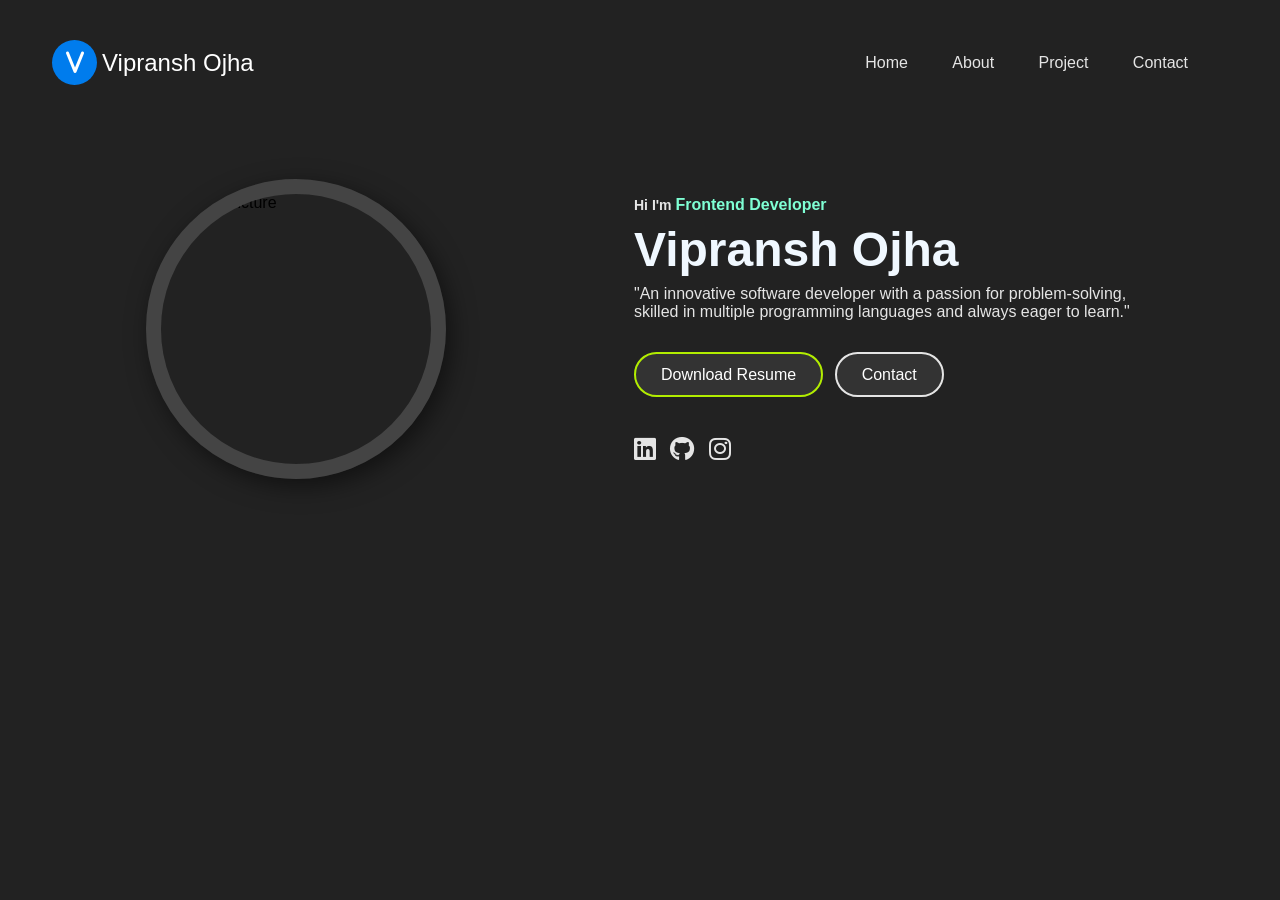
==== Portfolio/index.html @ 18140996 "Create index.html" ====
<!DOCTYPE html>
<html lang="en">

<head>
    <meta charset="UTF-8">
    <meta name="viewport" content="width=device-width, initial-scale=1.0">
    <title>My Portfolio</title>
    <link rel="stylesheet" href="style.css">
    <link rel="stylesheet" href="https://cdnjs.cloudflare.com/ajax/libs/font-awesome/6.4.2/css/all.min.css">
</head>

<body>
        <div class="hero-header">
            <div class="wrapper">
                <header>
                    <div class="logo">
                        <i class="fa-solid fa-v"></i>
                        <div class="logo-text">Vipransh Ojha</div>
                    </div>
                    <nav>
                        <div class="togglebtn">
                            <span></span>
                            <span></span>
                            <span></span>
                        </div>
                        <ul class="navlinks">
                            <li><a href="#">Home</a></li>
                            <li><a href="#">About</a></li>
                            <li><a href="#">Project</a></li>
                            <li><a href="#">Contact</a></li>
                        </ul>
                    </nav>
                </header>
                <div class="container">
                    <div class="hero-pic">
                        <img src="assets/PortfolioPic.jpg" alt="Profile Picture">
                    </div>
                    <div class="hero-text">
                        <h5>Hi I'm <span class="input">Frontend Developer</span></h5>
                        <h1>Vipransh Ojha</h1>
                        <p>"An innovative software developer with a passion for problem-solving, 
                            skilled in multiple programming languages and always eager to learn."</p>
                        <div class="btn-group">
                            <a href="#" class="btn active">Download Resume</a>
                            <a href="#" class="btn">Contact</a>
                        </div>
                        <div class="social">
                            <a href="https://www.linkedin.com/in/vipransh-ojha/"><i class="fa-brands fa-linkedin"></i></a>
                            <a href="https://github.com/VipranshOjha"><i class="fa-brands fa-github"></i></a>
                            <a href="https://www.instagram.com/vipranshojha"><i class="fa-brands fa-instagram"></i></a>
                        </div>
                    </div>

                </div>
            </div>
        </div>
    <script src="https://cdnjs.cloudflare.com/ajax/libs/typed.js/2.0.10/typed.js"></script>
    <script>
        // button click show hide navbar
        var togglebtn=document.querySelector(".togglebtn");
        var nav=document.querySelector(".navlinks");
        var links=document.querySelector("navlinks li");

        togglebtn.addEventListener("click",function(){
            this.classList.toggle("click");
            nav.classList.toggle("open");
        })

        var typed=new Typed(".input",{
            strings:["Frontend Developer", "UX Designer", "Web Developer"],
            typedSpeed: 70,
            backSpeed: 70,
            loop: true
        }) 
    </script>
</body>

</html>
---- Portfolio/style.css ----
*{
    box-sizing: border-box;
    padding: 0;
    margin: 0;
    font-family: poppins, sans-serif;
    text-decoration: none;
}

body{
   overflow-x: hidden !important;
}

/* Nav bar */

.hero-header{
   width: 100%;
   height: 100%;
   min-height: 100vh;
   background: #222;
}

.wrapper{
   width: 1280px;
   max-width: 95%;
   margin: 0 auto;
   padding: 0 20px;
}

header{
   padding: 40px 0 30px;
   display: flex;
   justify-content: space-between;
   align-items: center;
   flex-wrap: wrap;
}

.logo{
   display: inline-flex;
   justify-content: center;
   align-items: center;
}

.logo i{
   height: 45px;
   width: 45px;
   background-color: #007ced;
   border-radius: 50%;
   color: #ffffff;
   font-weight: 700;
   font-size: 1.5rem;
   padding: 10px;
   margin-right: 5px;
   cursor: pointer;
   text-align: center;

}

.logo .logo-text{
   font-size: 24px;
   font-weight: 500;
   color: #fff;
}

nav .togglebtn{
   width: 35px;
   height: 35px;
   position: absolute;
   top: 45px;
   right: 3%;
   z-index: 5;
   cursor: pointer;
   display: none;
}

nav .togglebtn span{
   display: block;
   background-color: #007ced;
   margin: 5px 0px;
   width: 100%;
   height: 3px;
   transform: 0.3s;
   transition-property: transform, opacity;
}

nav .navlinks{
   list-style-type: none;
}
nav .navlinks li{
   display: inline-block;
}
nav .navlinks li a{
   color: #e5e5e5;
   margin-right: 2.5rem;
}

/* Container */

.container {
   display: flex;
   justify-content: space-around;
   align-items: center;
   padding-top: 4rem;
}

.container .hero-pic{
   width: 300px;
   height: 300px;
   border-radius: 50%;
   overflow: hidden;
   border: 15px solid #444;
   box-shadow: 5px 7px 25px rgba(0,0,0,0.5);
}

.hero-pic img{
   height: 100%;
   width: 100%;
   transition: 0.5s;
}

.hero-pic img:hover{
   transform: scale(1.75);
}

.hero-text{
   max-width: 500px;
   display: flex;
   flex-direction: column;
   color: #e5e5e5;
}

.hero-text h5{
   color: #e5e5e5;
   font-size: 14px;
}

.hero-text h5 span{
   color: aquamarine;
   font-size: 16px;
}

.hero-text h1{
   padding-top: 0.5rem;
   color: aliceblue;
   font-size: 3rem;
}

.hero-text p{
   padding-top: .5rem;
   color: #e5e5e5;
}

.btn-group{
   margin: 45px 0;
}

.btn-group .btn{
   border-color: #d5d5d5;
   color: #fff;
   background-color: #333;
   padding: 12px 25px;
   margin: 5px 0;
   margin-right: 7px;
   border-radius: 30px;
   border: 2px solid #e5e5e5;
   box-shadow: 0 10px 10 px -8px rgb(0, 0, 0 / 78%);
}

.btn.active{
   border-color: #b2ed00;
}

.hero-text .social i{
   padding-top: 0.5rem;
   color: #e5e5e5;
   font-size: 25px;
   margin-right: 10px;
   transition: 0.5s;
}

/* Responsive */

@media(max-width:930px){

   nav .togglebtn{
       display: initial;
   }
   /* for toggle btn  */
   .click{
       top:45px;
       
   }

   .click span{
       position: absolute;
       margin-top: 12px;
   }

   .click span:first-child{
       transform: rotate(-40deg);
       transition: 0.5s;
   }

   .click span:nth-child(2){
       opacity: 0;
       margin: 0;
   }

   .click span:last-child{
       transform: rotate(45deg);
       transition: 0.5s;
       top: 0;
   }

   nav .navlinks{
       position: absolute;
       top: 110px;
       right: -60%;
       bottom: 0;
       width: 60%;
       height: 30%;
       background-color: #222;
       z-index: 3;
       box-shadow: 5px 13px 50px rgba(0, 0, 0, 0.1);
       transition: 0.5s;
       padding: 25px 0;
   }
   nav .navlinks{
       display: flex;
       flex-direction: column;
   }
   nav .navlinks li a{
       display: block;
       margin-bottom: 15px;
       text-align: center;
   }
   nav .navlinks.open{
       right: 0;
   }
}

@media(max-width:768px){
   .container{
       flex-direction: column;
       padding-top: 40px 0;
   }
   .hero-text{
       padding: 40px 0px;
   }

}
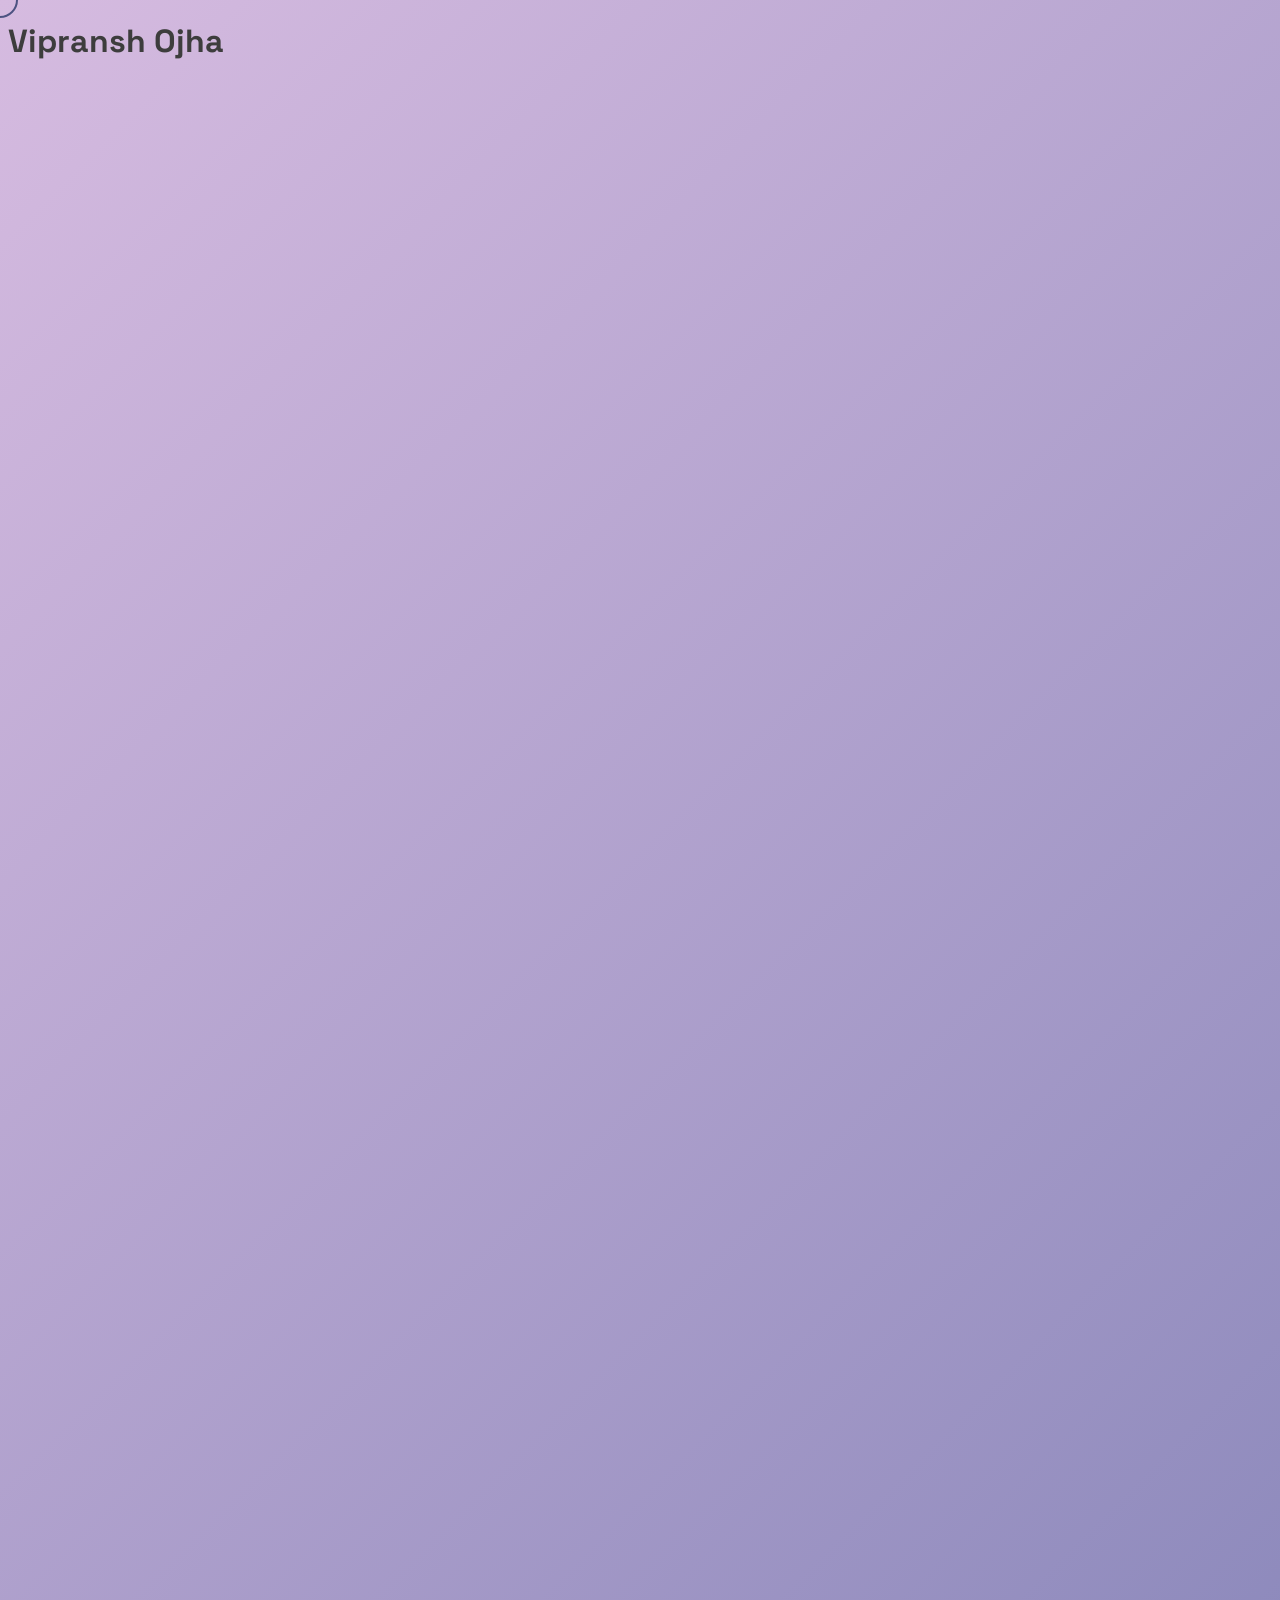
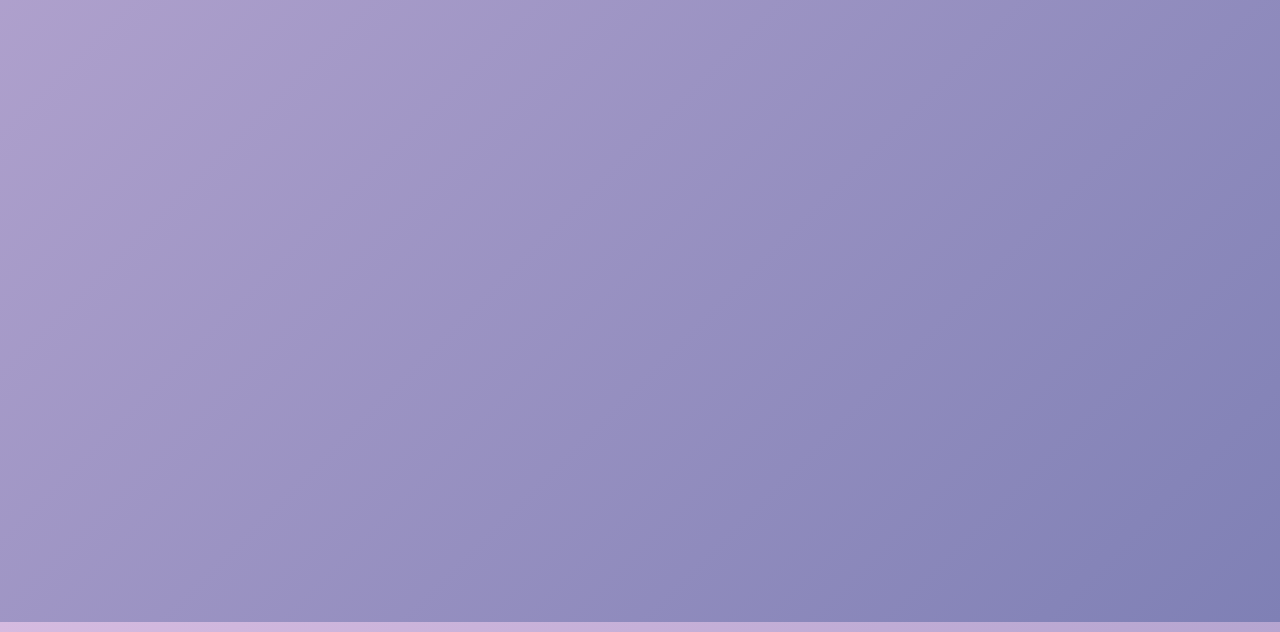
==== commit 6745854f: "Create index.html" ====
--- a/Portfolio/index.html
+++ b/Portfolio/index.html
@@ -1,78 +1,510 @@
 <!DOCTYPE html>
-<html lang="en">
-
+<html lang="en" class="scroll-smooth">
 <head>
-    <meta charset="UTF-8">
-    <meta name="viewport" content="width=device-width, initial-scale=1.0">
-    <title>My Portfolio</title>
-    <link rel="stylesheet" href="style.css">
-    <link rel="stylesheet" href="https://cdnjs.cloudflare.com/ajax/libs/font-awesome/6.4.2/css/all.min.css">
+    <meta charset="UTF-8" />
+    <meta name="viewport" content="width=device-width, initial-scale=1.0" />
+    <title>Vipransh Ojha | Interactive Portfolio</title>
+    <script src="https://cdn.tailwindcss.com"></script>
+    <link rel="preconnect" href="https://fonts.googleapis.com" />
+    <link rel="preconnect" href="https://fonts.gstatic.com" crossorigin />
+    <link
+        href="https://fonts.googleapis.com/css2?family=Roboto+Mono:wght@400;500&family=Space+Grotesk:wght@500;700&display=swap"
+        rel="stylesheet"
+    />
+    <script src="https://unpkg.com/lucide@latest"></script>
+    <script src="https://cdnjs.cloudflare.com/ajax/libs/animejs/3.2.1/anime.min.js"></script>
+<style>
+body {
+    background: linear-gradient(135deg, #d6bbe0 0%, #7f80b5 100%);
+    color: #2D3748;
+    font-family: 'Roboto Mono', monospace;
+    cursor: none;
+}
+.font-space-grotesk {
+    font-family: 'Space Grotesk', sans-serif;
+}
+
+/* Section titles */
+.section-title {
+    color: #3a4a87; /* Softer blue */
+}
+
+/* Sub-headings */
+.project-item h3,
+#experience h3,
+#tech-stack h3 {
+    color: #4a5568; /* Darker for emphasis */
+}
+
+/* Content text */
+.project-item p,
+#about p,
+#experience p {
+    color: #555b6b; /* Darker than before but lighter than sub-headings */
+}
+
+/* Tech stack tags */
+.tech-tag {
+    background-color: #f5f5f5; /* Muted off-white */
+    border: 1px solid #f5f5f5;
+    color: #2D3748;
+    transition: all 0.2s ease;
+    padding: 0.25rem 0.75rem;
+    border-radius: 9999px;
+    font-size: 0.875rem;
+    cursor: none;
+}
+.tech-tag:hover {
+    background-color: #4d5382; /* Vibrant deep slate blue */
+    color: #ffffff;
+    border-color: #4d5382;
+}
+
+.animate-on-scroll {
+    opacity: 0;
+    transform: translateY(30px);
+}
+.hero-title,
+.section-title,
+.project-item h3,
+.project-item p,
+#about p,
+#experience p,
+#tech-stack h3,
+#profiles h3 {
+    cursor: none;
+}
+.letter {
+    display: inline-block;
+    line-height: 1em;
+    transition: transform 0.15s ease-out;
+}
+.initial-opacity-0 .letter {
+    opacity: 0;
+}
+
+/* Project vertical line color */
+.project-item {
+    border-left: 3px solid #4d5382;
+    cursor: none;
+}
+
+/* Custom cursor */
+.custom-cursor {
+    position: fixed;
+    top: 0;
+    left: 0;
+    width: 32px;
+    height: 32px;
+    border: 2px solid #4d5382; /* Same as vertical lines */
+    border-radius: 50%;
+    pointer-events: none;
+    transform: translate(-50%, -50%);
+    transition: width 0.15s ease, height 0.15s ease, border-color 0.15s ease, background-color 0.15s ease;
+    will-change: width, height, border-color, background-color, transform;
+    z-index: 9999;
+}
+.custom-cursor.grow {
+    width: 48px;
+    height: 48px;
+    border-color: #4d5382; /* Same as vertical lines */
+}
+.custom-cursor.text-hover {
+    width: 48px;
+    height: 48px;
+    border-color: #4d5382; /* Same as vertical lines */
+    background-color: rgba(77, 83, 130, 0.2); /* Transparent fill of same color */
+}
+a,
+button {
+    cursor: none;
+}
+</style>
+        
 </head>
-
-<body>
-        <div class="hero-header">
-            <div class="wrapper">
-                <header>
-                    <div class="logo">
-                        <i class="fa-solid fa-v"></i>
-                        <div class="logo-text">Vipransh Ojha</div>
-                    </div>
-                    <nav>
-                        <div class="togglebtn">
-                            <span></span>
-                            <span></span>
-                            <span></span>
-                        </div>
-                        <ul class="navlinks">
-                            <li><a href="#">Home</a></li>
-                            <li><a href="#">About</a></li>
-                            <li><a href="#">Project</a></li>
-                            <li><a href="#">Contact</a></li>
-                        </ul>
-                    </nav>
-                </header>
-                <div class="container">
-                    <div class="hero-pic">
-                        <img src="assets/PortfolioPic.jpg" alt="Profile Picture">
-                    </div>
-                    <div class="hero-text">
-                        <h5>Hi I'm <span class="input">Frontend Developer</span></h5>
-                        <h1>Vipransh Ojha</h1>
-                        <p>"An innovative software developer with a passion for problem-solving, 
-                            skilled in multiple programming languages and always eager to learn."</p>
-                        <div class="btn-group">
-                            <a href="#" class="btn active">Download Resume</a>
-                            <a href="#" class="btn">Contact</a>
-                        </div>
-                        <div class="social">
-                            <a href="https://www.linkedin.com/in/vipransh-ojha/"><i class="fa-brands fa-linkedin"></i></a>
-                            <a href="https://github.com/VipranshOjha"><i class="fa-brands fa-github"></i></a>
-                            <a href="https://www.instagram.com/vipranshojha"><i class="fa-brands fa-instagram"></i></a>
-                        </div>
-                    </div>
-
-                </div>
+<body class="antialiased">
+    <div class="custom-cursor"></div>
+
+    <div class="w-full lg:flex lg:gap-12 px-6 sm:px-12 md:px-16 lg:px-24">
+        <header
+            class="lg:sticky lg:top-0 lg:h-screen lg:w-1/3 lg:flex lg:flex-col lg:justify-between py-12 lg:py-16"
+        >
+            <div>
+                <h1
+                    class="hero-title font-space-grotesk text-5xl font-bold mb-4 initial-opacity-0"
+                    style="color: #3d3d3d"
+                >
+                    Vipransh Ojha
+                </h1>
+                <p class="animate-on-scroll text-lg text-gray-600 tracking-wider">
+                    AI/ML Developer <span style="color: #8a2be2;">|</span> Software Developer <span style="color: #ff69b4;">|</span> Researcher
+                </p>
+                <p class="animate-on-scroll mt-8 max-w-xs text-gray-500 leading-relaxed">
+                    Passionate and versatile developer creating immersive AI-driven solutions. I thrive on applying innovative machine learning and computer vision techniques to solve real-world problems effectively.
+                </p>
             </div>
-        </div>
-    <script src="https://cdnjs.cloudflare.com/ajax/libs/typed.js/2.0.10/typed.js"></script>
+            <div id="connect" class="mt-8 lg:mt-0">
+                <div class="flex items-center space-x-6 animate-on-scroll">
+                    <a href="mailto:ojhavipransh@gmail.com" class="text-gray-500 hover:text-pink-400 transition-colors duration-300">
+                        <i data-lucide="mail" class="w-7 h-7"></i>
+                    </a>
+                    <a href="https://linkedin.com/in/vipransh-ojha" target="_blank" rel="noopener noreferrer" class="text-gray-500 hover:text-pink-400 transition-colors duration-300">
+                        <i data-lucide="linkedin" class="w-7 h-7"></i>
+                    </a>
+                    <a href="https://github.com/VipranshOjha" target="_blank" rel="noopener noreferrer" class="text-gray-500 hover:text-pink-400 transition-colors duration-300">
+                        <i data-lucide="github" class="w-7 h-7"></i>
+                    </a>
+                    <a href="https://leetcode.com/u/Vipransh-Ojha/" target="_blank" rel="noopener noreferrer" class="text-gray-500 hover:text-pink-400 transition-colors duration-300" title="LeetCode Profile">
+                        <i data-lucide="code" class="w-7 h-7"></i>
+                    </a>
+                </div>
+            </div>
+        </header>
+
+        <main class="lg:w-2/3 lg:py-16">
+            <section id="projects" class="py-10">
+                <h2
+                    class="font-space-grotesk text-4xl md:text-5xl font-bold mb-16 section-title animate-on-scroll"
+                >
+                    Projects
+                </h2>
+                <div class="grid grid-cols-1 md:grid-cols-2 gap-x-12 gap-y-10">
+                    <div class="project-item pl-6 animate-on-scroll">
+                        <h3 class="font-space-grotesk text-2xl font-bold mb-2">Forensic Identification using Dental Radiology</h3>
+                        <p class="text-gray-600">
+                            Developed an AI-powered forensic identification system with 92% accuracy on 1,000+ dental radiographs using convolutional neural networks and advanced image preprocessing.
+                        </p>
+                    </div>
+                    <div class="project-item pl-6 animate-on-scroll">
+                        <h3 class="font-space-grotesk text-2xl font-bold mb-2">Discover Places</h3>
+                        <p class="text-gray-600">
+                            Created a smart location recommendation system serving 500+ users with 85% recommendation accuracy, integrating machine learning with geospatial real-time data processing.
+                        </p>
+                    </div>
+                    <div class="project-item pl-6 animate-on-scroll">
+                        <h3 class="font-space-grotesk text-2xl font-bold mb-2">Computer Vision Projects Suite</h3>
+                        <p class="text-gray-600">
+                            Built a suite including an Air Writing Recognizer and hands-free navigation systems achieving real-time responsiveness and accessibility enhancements.
+                        </p>
+                    </div>
+                    <div class="project-item pl-6 animate-on-scroll">
+                        <h3 class="font-space-grotesk text-2xl font-bold mb-2">AI Plays Games</h3>
+                        <p class="text-gray-600">
+                            Developed AI agents trained with PyTorch that play classic games like Chess, Snake, and FlappyBird using Reinforcement Learning techniques.
+                        </p>
+                    </div>
+                </div>
+            </section>            
+            
+            <section id="group-projects" class="py-10">
+                <h2 class="font-space-grotesk text-4xl md:text-5xl font-bold mb-16 section-title animate-on-scroll">
+                    Group Projects
+                </h2>
+                <div class="grid grid-cols-1 md:grid-cols-2 gap-x-12 gap-y-10">
+            
+                    <div class="project-item pl-6 animate-on-scroll">
+                        <h3 class="font-space-grotesk text-2xl font-bold mb-2">SpeechSync: Speak with Ease, Translate in a Breeze</h3>
+                        <p class="text-gray-600">
+                            Co-developed a speech-to-speech translation system supporting 10+ languages with 85% accuracy and sub‑2 second latency, using OpenAI Whisper for speech recognition and Google TTS for multilingual voice synthesis.
+                        </p>
+                    </div>
+            
+                    <div class="project-item pl-6 animate-on-scroll">
+                        <h3 class="font-space-grotesk text-2xl font-bold mb-2">FinRisk: AI at the Forefront of Financial Risk Management</h3>
+                        <p class="text-gray-600">
+                            Designed a financial risk assessment tool leveraging machine learning to identify investment risks, delivering 87% prediction accuracy and improving decision‑making efficiency for end‑users.
+                        </p>
+                    </div>
+            
+                    <div class="project-item pl-6 animate-on-scroll">
+                        <h3 class="font-space-grotesk text-2xl font-bold mb-2">ChronoVault</h3>
+                        <p class="text-gray-600">
+                            Built a blockchain‑based time‑locked vault with emotional, temporal, and geo‑trigger conditions, optimizing Solidity smart contracts to reduce gas costs by 22%.
+                        </p>
+                    </div>
+            
+                    <div class="project-item pl-6 animate-on-scroll">
+                        <h3 class="font-space-grotesk text-2xl font-bold mb-2">HerShield</h3>
+                        <p class="text-gray-600">
+                            Developed a women’s safety mobile platform integrating real‑time geolocation tracking, SOS alerts, and AI‑based threat detection to provide rapid, secure emergency assistance.
+                        </p>
+                    </div>
+                    
+                </div>
+            </section>            
+
+            <section id="about" class="py-10">
+                <div class="animate-on-scroll">
+                    <h2 class="font-space-grotesk text-4xl md:text-5xl font-bold mb-8 section-title">
+                        About Me
+                    </h2>
+                    <div class="text-lg text-gray-600 leading-relaxed space-y-4">
+                        <p>
+                            I specialize in architecting AI and machine learning driven solutions, blending creative innovation with rigorous engineering principles to solve complex problems and create impactful applications.
+                        </p>
+                    </div>
+                </div>
+            </section>
+
+            <section id="experience" class="py-10">
+                <h2 class="font-space-grotesk text-4xl md:text-5xl font-bold mb-16 section-title animate-on-scroll">
+                    Experience
+                </h2>
+                <div class="max-w-3xl">
+                    <div class="flex items-start mb-12 animate-on-scroll">
+                        <div class="flex flex-col items-center mr-6 pt-1">
+                            <div class="flex-shrink-0 w-6 h-6 bg-purple-300 rounded-full border-4 border-white"></div>
+                            <div class="w-0.5 flex-grow bg-purple-200 mt-2"></div>
+                        </div>
+                        <div class="flex-grow">
+                            <p class="text-pink-400 text-sm font-semibold">May 2025 - June 2025</p>
+                            <h3 class="font-space-grotesk text-2xl font-bold mt-1">Software Development Intern | BISAG-N (MeitY)</h3>
+                            <p class="mt-2 text-gray-600">
+                                Built the Discover Places smart location recommendation system serving 500+ users with 85% accuracy, leveraging Flask backend, PostgreSQL, and OpenStreetMap APIs for real-time geospatial analysis and admin management.
+                            </p>
+                        </div>
+                    </div>
+                    <div class="flex items-start mb-12 animate-on-scroll">
+                        <div class="flex flex-col items-center mr-6 pt-1">
+                            <div class="flex-shrink-0 w-6 h-6 bg-purple-300 rounded-full border-4 border-white"></div>
+                            <div class="w-0.5 flex-grow bg-purple-200 mt-2"></div>
+                        </div>
+                        <div class="flex-grow">
+                            <p class="text-pink-400 text-sm font-semibold">March 2024 - May 2024</p>
+                            <h3 class="font-space-grotesk text-2xl font-bold mt-1">Project Assistant | DST</h3>
+                            <p class="mt-2 text-gray-600">
+                                Engineered a high-performance molecular renderer using PyMOL and OpenGL, improving rendering speed by 40%.
+                            </p>
+                        </div>
+                    </div>
+                    <div class="flex items-start animate-on-scroll">
+                        <div class="flex flex-col items-center mr-6 pt-1">
+                            <div class="flex-shrink-0 w-6 h-6 bg-purple-300 rounded-full border-4 border-white"></div>
+                        </div>
+                        <div class="flex-grow">
+                            <p class="text-pink-400 text-sm font-semibold">March 2024 - May 2024</p>
+                            <h3 class="font-space-grotesk text-2xl font-bold mt-1">Project Assistant | COVID-19 RNA/DNA Research</h3>
+                            <p class="mt-2 text-gray-600">
+                                Contributed to critical research on COVID-19 RNA and DNA, assisting in experimental data analysis and molecular interaction modeling.
+                            </p>
+                        </div>
+                    </div>
+                </div>
+            </section>            
+
+            <section id="tech-stack" class="py-10">
+                <h2
+                    class="font-space-grotesk text-4xl md:text-5xl font-bold mb-16 section-title animate-on-scroll"
+                >
+                    Tech Stack
+                </h2>
+                <div class="grid grid-cols-1 md:grid-cols-2 gap-12">
+                    <div class="animate-on-scroll">
+                        <h3 class="font-space-grotesk text-xl font-bold mb-4">Languages</h3>
+                        <div class="flex flex-wrap gap-2">
+                            <span class="tech-tag">Python</span><span class="tech-tag">TypeScript</span><span class="tech-tag">JavaScript</span><span class="tech-tag">C++</span><span class="tech-tag">Java</span><span class="tech-tag">SQL</span><span class="tech-tag">HTML5</span><span class="tech-tag">CSS3</span>
+                        </div>
+                    </div>
+                    <div class="animate-on-scroll">
+                        <h3 class="font-space-grotesk text-xl font-bold mb-4">AI/ML Technologies</h3>
+                        <div class="flex flex-wrap gap-2">
+                            <span class="tech-tag">TensorFlow</span><span class="tech-tag">PyTorch</span><span class="tech-tag">OpenCV</span><span class="tech-tag">Scikit-learn</span><span class="tech-tag">Keras</span><span class="tech-tag">Computer Vision</span><span class="tech-tag">NLP</span><span class="tech-tag">Deep Learning</span>
+                        </div>
+                    </div>
+                    <div class="animate-on-scroll">
+                        <h3 class="font-space-grotesk text-xl font-bold mb-4">Web Development</h3>
+                        <div class="flex flex-wrap gap-2">
+                            <span class="tech-tag">React</span><span class="tech-tag">Flask</span><span class="tech-tag">FastAPI</span><span class="tech-tag">Node.js</span><span class="tech-tag">Express.js</span><span class="tech-tag">Tailwind CSS</span><span class="tech-tag">Bootstrap</span><span class="tech-tag">REST APIs</span>
+                        </div>
+                    </div>
+                    <div class="animate-on-scroll">
+                        <h3 class="font-space-grotesk text-xl font-bold mb-4">Databases & Tools</h3>
+                        <div class="flex flex-wrap gap-2">
+                            <span class="tech-tag">MongoDB</span><span class="tech-tag">PostgreSQL</span><span class="tech-tag">SQLite</span><span class="tech-tag">Git</span><span class="tech-tag">Docker</span><span class="tech-tag">Power BI</span><span class="tech-tag">AWS</span><span class="tech-tag">Linux</span><span class="tech-tag">MediaPipe</span>
+                        </div>
+                    </div>
+                    <div class="animate-on-scroll">
+                        <h3 class="font-space-grotesk text-xl font-bold mb-4">Specialized Libraries</h3>
+                        <div class="flex flex-wrap gap-2">
+                            <span class="tech-tag">OpenAI APIs</span><span class="tech-tag">Google TTS</span><span class="tech-tag">Whisper</span><span class="tech-tag">NEAT</span><span class="tech-tag">Pygame</span><span class="tech-tag">Pandas</span><span class="tech-tag">NumPy</span><span class="tech-tag">Matplotlib</span>
+                        </div>
+                    </div>
+                </div>
+            </section>
+
+            <section id="profiles" class="py-10">
+                <h2
+                    class="font-space-grotesk text-4xl md:text-5xl font-bold mb-16 section-title animate-on-scroll"
+                >
+                    Code Profiles
+                </h2>
+                <div class="flex flex-wrap justify-center items-stretch gap-8">
+                    <!-- GitHub Stats -->
+                    <div class="animate-on-scroll w-full sm:w-[32%] max-w-[400px]">
+                        <div
+                            class="bg-white rounded-lg overflow-hidden aspect-[2/1] flex items-center justify-center"
+                        >
+                            <img
+                                src="https://github-readme-stats.vercel.app/api?username=VipranshOjha&show_icons=true&theme=buefy&bg_color=#f3e7f1&border_color=a17fe0&text_color=4a4a4a&title_color=8a2be2"
+                                alt="GitHub Stats"
+                                class="w-full h-auto object-contain"
+                                onerror="this.style.display='none'"
+                            />
+                        </div>
+                    </div>
+                    <!-- Top Languages -->
+                    <div class="animate-on-scroll w-full sm:w-[32%] max-w-[400px]">
+                        <div
+                            class="bg-white rounded-lg overflow-hidden aspect-[2/1] flex items-center justify-center"
+                        >
+                            <img
+                                src="https://github-readme-stats.vercel.app/api/top-langs/?username=VipranshOjha&layout=compact&theme=buefy&bg_color=#f3e7f1&border_color=a17fe0&text_color=4a4a4a&title_color=8a2be2"
+                                alt="Top Languages"
+                                class="w-full h-auto object-contain"
+                                onerror="this.style.display='none'"
+                            />
+                        </div>
+                    </div>
+                    <!-- LeetCode Card -->
+                    <div class="animate-on-scroll w-full sm:w-[32%] max-w-[400px]">
+                        <div
+                            class="bg-white rounded-lg overflow-hidden aspect-[2/1] flex items-center justify-center"
+                        >
+                            <img
+                                src="https://leetcard.jacoblin.cool/Vipransh-Ojha?theme=light&font=Roboto%20Mono"
+                                alt="LeetCode Card"
+                                class="w-full h-auto object-contain"
+                                onerror="this.style.display='none'"
+                            />
+                        </div>
+                    </div>
+                </div>
+            </section>
+
+            <footer class="text-left py-10">
+                <p class="text-gray-500 text-sm animate-on-scroll">
+                    Built with passion, a soft aesthetic, and a touch of interactive magic. Coded with HTML, Tailwind CSS, and Anime.js.
+                </p>
+            </footer>
+        </main>
+    </div>
+
     <script>
-        // button click show hide navbar
-        var togglebtn=document.querySelector(".togglebtn");
-        var nav=document.querySelector(".navlinks");
-        var links=document.querySelector("navlinks li");
-
-        togglebtn.addEventListener("click",function(){
-            this.classList.toggle("click");
-            nav.classList.toggle("open");
-        })
-
-        var typed=new Typed(".input",{
-            strings:["Frontend Developer", "UX Designer", "Web Developer"],
-            typedSpeed: 70,
-            backSpeed: 70,
-            loop: true
-        }) 
+        lucide.createIcons();
+
+        document.addEventListener('DOMContentLoaded', () => {
+            const cursor = document.querySelector('.custom-cursor');
+            window.addEventListener('mousemove', (e) => {
+                cursor.style.top = e.clientY + 'px';
+                cursor.style.left = e.clientX + 'px';
+            });
+            const interactiveElements = document.querySelectorAll('a, button, .project-item, .tech-tag');
+            interactiveElements.forEach((el) => {
+                el.addEventListener('mouseenter', () => cursor.classList.add('grow', 'text-hover'));
+                el.addEventListener('mouseleave', () => cursor.classList.remove('grow', 'text-hover'));
+            });
+            function applyTextHover(selector, scale = 1.1) {
+                const elements = document.querySelectorAll(selector);
+                elements.forEach((el) => {
+                    if (el.dataset.lettersWrapped) return;
+
+                    const isInitialOpacityZero = el.classList.contains('initial-opacity-0');
+                    el.innerHTML = el.textContent.replace(
+                        /\S/g,
+                        `<span class='letter' ${
+                            isInitialOpacityZero ? '' : "style='opacity: 1;'"
+                        }>$&</span>`
+                    );
+                    el.dataset.lettersWrapped = true;
+                    el.addEventListener('mouseenter', () => cursor.classList.add('text-hover'));
+                    el.addEventListener('mouseleave', () => cursor.classList.remove('text-hover'));
+                    el.addEventListener('mouseover', (e) => {
+                        if (e.target.classList.contains('letter')) {
+                            anime.remove(e.target);
+                            anime({
+                                targets: e.target,
+                                scale: scale,
+                                duration: 200,
+                                easing: 'easeOutQuad',
+                            });
+                        }
+                    });
+                    el.addEventListener('mouseout', (e) => {
+                        if (e.target.classList.contains('letter')) {
+                            anime.remove(e.target);
+                            anime({
+                                targets: e.target,
+                                scale: 1,
+                                duration: 200,
+                                easing: 'easeOutQuad',
+                            });
+                        }
+                    });
+                });
+            }
+
+            applyTextHover('.hero-title', 1.4);
+            applyTextHover('.section-title', 1.2);
+            applyTextHover('.project-item h3', 1.15);
+            applyTextHover('.project-item p', 1.05);
+            applyTextHover('#about p', 1.05);
+            applyTextHover('#experience h3', 1.15);
+            applyTextHover('#experience p', 1.05);
+            applyTextHover('#tech-stack h3', 1.15);
+            applyTextHover('#connect p', 1.05);
+            anime.timeline({ loop: false }).add({
+                targets: '.hero-title .letter',
+                translateY: [100, 0],
+                translateZ: 0,
+                opacity: [0, 1],
+                easing: 'easeOutExpo',
+                duration: 1400,
+                delay: (el, i) => 300 + 30 * i,
+            });
+            document.querySelectorAll('.project-item').forEach((item) => {
+                item.addEventListener('mouseenter', () => {
+                    anime({
+                        targets: item,
+                        translateX: 5,
+                        borderLeftColor: '#ff69b4',
+                        duration: 300,
+                        easing: 'easeOutQuad',
+                    });
+                });
+                item.addEventListener('mouseleave', () => {
+                    anime({
+                        targets: item,
+                        translateX: 0,
+                        borderLeftColor: '#a17fe0',
+                        duration: 300,
+                        easing: 'easeOutQuad',
+                    });
+                });
+            });
+            const observer = new IntersectionObserver(
+                (entries) => {
+                    entries.forEach((entry) => {
+                        if (entry.isIntersecting) {
+                            anime({
+                                targets: entry.target,
+                                translateY: [30, 0],
+                                opacity: [0, 1],
+                                duration: 800,
+                                easing: 'easeOutExpo',
+                                delay: anime.stagger(100, { start: parseFloat(entry.target.style.animationDelay) || 0 }),
+                            });
+                            observer.unobserve(entry.target);
+                        }
+                    });
+                },
+                {
+                    threshold: 0.1,
+                }
+            );
+            document.querySelectorAll('.animate-on-scroll').forEach((el) => {
+                observer.observe(el);
+            });
+        });
     </script>
 </body>
-
 </html>
